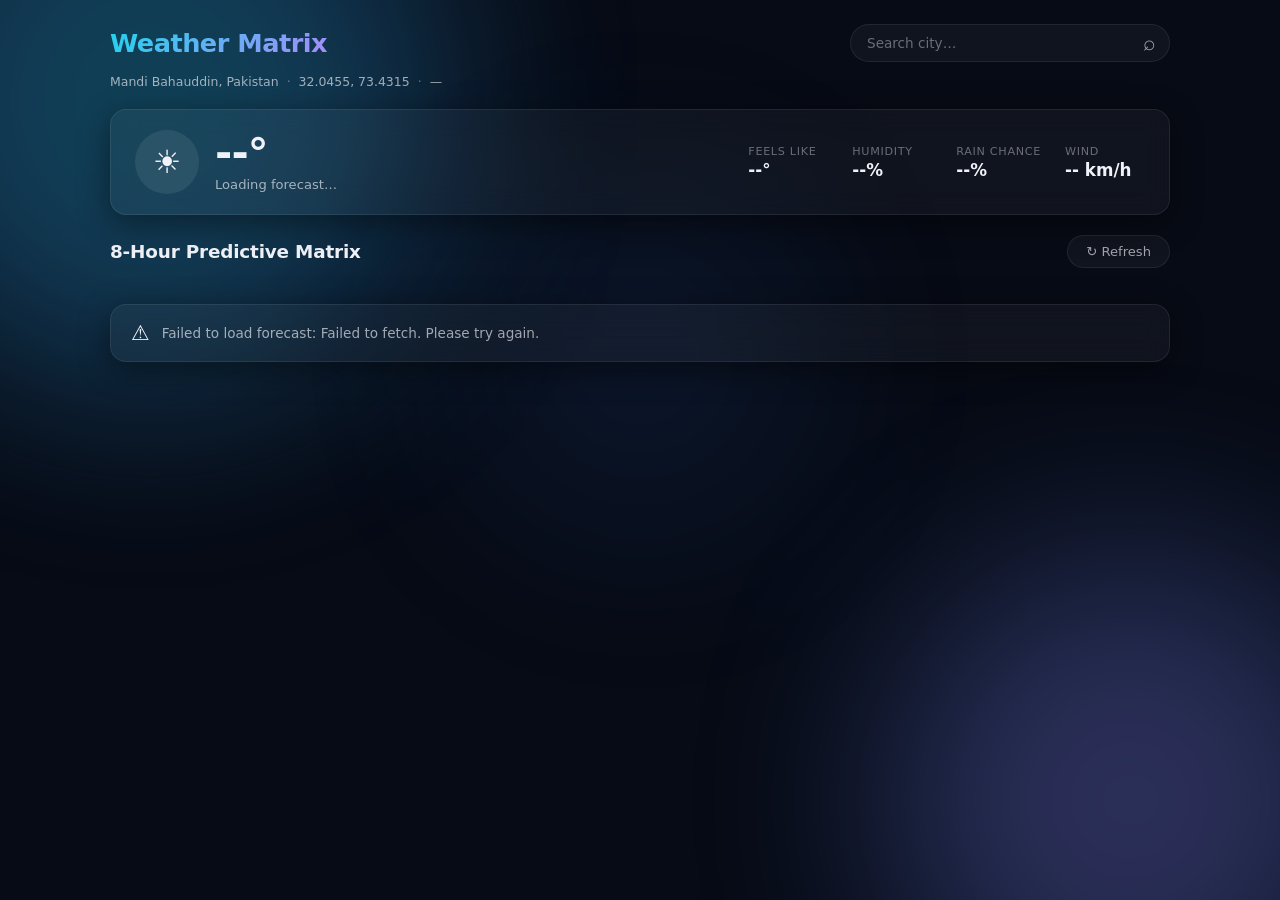
==== index.html @ 9264bd6d "feat: build predictive 8-hour dark matrix weather app with default coordinates 32.04551, 73.43149" ====
<!DOCTYPE html>
<html lang="en">
<head>
  <meta charset="UTF-8" />
  <meta name="viewport" content="width=device-width, initial-scale=1.0" />
  <title>Weather Matrix · 8‑Hour Precision Forecast</title>
  <link rel="stylesheet" href="styles.css" />
  <link rel="preconnect" href="https://api.open-meteo.com" />
</head>
<body>
  <div class="orb-bg">
    <div class="orb orb--1"></div>
    <div class="orb orb--2"></div>
    <div class="orb orb--3"></div>
  </div>

  <div class="app">
    <header class="header">
      <div class="header__top">
        <h1 class="header__title">Weather Matrix</h1>
        <div class="search">
          <input type="text" id="search-input" class="search__input" placeholder="Search city…" autocomplete="off" spellcheck="false" />
          <button id="search-btn" class="search__btn" aria-label="Search">⌕</button>
          <ul id="search-results" class="search__drop hidden"></ul>
        </div>
      </div>
      <div class="header__meta">
        <span id="location-name" class="header__loc">Loading…</span>
        <span class="header__sep">·</span>
        <span id="coords-display" class="header__coords"></span>
        <span class="header__sep">·</span>
        <span id="update-time" class="header__updated">—</span>
      </div>
    </header>

    <section class="current glass-card" id="current-section">
      <div class="current__primary">
        <div class="current__icon-wrap">
          <span id="current-icon" class="current__icon">☀️</span>
        </div>
        <div class="current__temp-wrap">
          <span id="current-temp" class="current__temp">--°</span>
          <span id="current-desc" class="current__desc">Loading forecast…</span>
        </div>
      </div>
      <div class="current__grid">
        <div class="metric">
          <span class="metric__label">Feels Like</span>
          <span id="feels-like" class="metric__value">--°</span>
        </div>
        <div class="metric">
          <span class="metric__label">Humidity</span>
          <span id="humidity" class="metric__value">--%</span>
        </div>
        <div class="metric">
          <span class="metric__label">Rain Chance</span>
          <span id="current-rain" class="metric__value">--%</span>
        </div>
        <div class="metric">
          <span class="metric__label">Wind</span>
          <span id="current-wind" class="metric__value">-- km/h</span>
        </div>
      </div>
    </section>

    <section class="matrix" id="matrix-section">
      <div class="matrix__header">
        <h2 class="matrix__title">8‑Hour Predictive Matrix</h2>
        <button id="refresh-btn" class="btn btn--glass" aria-label="Refresh forecast">↻ Refresh</button>
      </div>
      <div id="matrix-grid" class="matrix__grid">
        <div class="matrix__skeleton" aria-hidden="true">
          <div class="skeleton-card"></div>
          <div class="skeleton-card"></div>
          <div class="skeleton-card"></div>
          <div class="skeleton-card"></div>
          <div class="skeleton-card"></div>
          <div class="skeleton-card"></div>
          <div class="skeleton-card"></div>
          <div class="skeleton-card"></div>
        </div>
      </div>
    </section>

    <div id="status-notice" class="status-notice glass-card hidden">
      <span id="status-icon" class="status-notice__icon">⚠️</span>
      <span id="status-msg" class="status-notice__msg"></span>
    </div>
  </div>

  <script type="module" src="app.js"></script>
</body>
</html>
---- styles.css ----
*,
*::before,
*::after {
  margin: 0;
  padding: 0;
  box-sizing: border-box;
}

:root {
  --bg: #070b15;
  --surface: rgba(255, 255, 255, 0.04);
  --surface-hover: rgba(255, 255, 255, 0.08);
  --border: rgba(255, 255, 255, 0.08);
  --border-hover: rgba(255, 255, 255, 0.18);
  --text: #f0f2f8;
  --text-secondary: rgba(240, 242, 248, 0.65);
  --text-muted: rgba(240, 242, 248, 0.4);
  --cyan: #22d3ee;
  --blue: #3b82f6;
  --purple: #a78bfa;
  --amber: #fbbf24;
  --rose: #f43f5e;
  --green: #34d399;
  --radius: 16px;
  --radius-sm: 10px;
  --shadow: 0 8px 32px 0 rgba(0, 0, 0, 0.45);
  --font: 'Segoe UI', system-ui, -apple-system, sans-serif;
  --transition: 0.3s cubic-bezier(0.4, 0, 0.2, 1);
}

html {
  font-size: 16px;
  -webkit-font-smoothing: antialiased;
}

body {
  font-family: var(--font);
  background: var(--bg);
  color: var(--text);
  min-height: 100vh;
  display: flex;
  justify-content: center;
  overflow-x: hidden;
}

/* ── Ambient Orbs ── */
.orb-bg {
  position: fixed;
  inset: 0;
  pointer-events: none;
  z-index: 0;
  overflow: hidden;
}

.orb {
  position: absolute;
  border-radius: 50%;
  filter: blur(100px);
  opacity: 0.3;
  will-change: transform;
}

.orb--1 {
  width: 600px;
  height: 600px;
  top: -200px;
  left: -150px;
  background: radial-gradient(circle, var(--cyan), var(--blue));
  animation: orb-drift-1 20s ease-in-out infinite alternate;
}

.orb--2 {
  width: 500px;
  height: 500px;
  bottom: -150px;
  right: -100px;
  background: radial-gradient(circle, var(--purple), var(--blue));
  animation: orb-drift-2 25s ease-in-out infinite alternate;
}

.orb--3 {
  width: 400px;
  height: 400px;
  top: 40%;
  left: 50%;
  transform: translate(-50%, -50%);
  background: radial-gradient(circle, var(--blue), transparent);
  opacity: 0.15;
  animation: orb-drift-3 18s ease-in-out infinite alternate;
}

@keyframes orb-drift-1 {
  0% { transform: translate(0, 0) scale(1); }
  100% { transform: translate(180px, 120px) scale(1.2); }
}

@keyframes orb-drift-2 {
  0% { transform: translate(0, 0) scale(1); }
  100% { transform: translate(-160px, -80px) scale(1.15); }
}

@keyframes orb-drift-3 {
  0% { transform: translate(-50%, -50%) scale(1); opacity: 0.15; }
  50% { opacity: 0.25; }
  100% { transform: translate(-30%, -40%) scale(1.3); opacity: 0.1; }
}

/* ── App Container ── */
.app {
  position: relative;
  z-index: 1;
  width: 100%;
  max-width: 1100px;
  padding: 24px 20px 48px;
  display: flex;
  flex-direction: column;
  gap: 20px;
}

/* ── Glass Card ── */
.glass-card {
  background: var(--surface);
  backdrop-filter: blur(14px);
  -webkit-backdrop-filter: blur(14px);
  border: 1px solid var(--border);
  border-radius: var(--radius);
  box-shadow: var(--shadow);
  transition: border-color var(--transition), box-shadow var(--transition);
}

/* ── Header ── */
.header {
  display: flex;
  flex-direction: column;
  gap: 12px;
}

.header__top {
  display: flex;
  align-items: center;
  justify-content: space-between;
  gap: 16px;
  flex-wrap: wrap;
}

.header__title {
  font-size: 1.6rem;
  font-weight: 700;
  letter-spacing: -0.02em;
  background: linear-gradient(135deg, var(--cyan), var(--purple));
  -webkit-background-clip: text;
  -webkit-text-fill-color: transparent;
  background-clip: text;
  white-space: nowrap;
}

.header__meta {
  display: flex;
  align-items: center;
  gap: 8px;
  font-size: 0.78rem;
  color: var(--text-secondary);
  flex-wrap: wrap;
}

.header__sep { color: var(--text-muted); }
.header__loc { font-weight: 500; }

/* ── Search ── */
.search {
  position: relative;
  flex: 1;
  max-width: 320px;
  min-width: 180px;
}

.search__input {
  width: 100%;
  padding: 10px 40px 10px 16px;
  background: var(--surface);
  border: 1px solid var(--border);
  border-radius: 100px;
  color: var(--text);
  font-size: 0.85rem;
  font-family: inherit;
  outline: none;
  transition: border-color var(--transition), box-shadow var(--transition);
}

.search__input:focus {
  border-color: var(--cyan);
  box-shadow: 0 0 0 3px rgba(34, 211, 238, 0.15);
}

.search__input::placeholder { color: var(--text-muted); }

.search__btn {
  position: absolute;
  right: 6px;
  top: 50%;
  transform: translateY(-50%);
  background: none;
  border: none;
  color: var(--text-secondary);
  font-size: 1.3rem;
  cursor: pointer;
  padding: 4px 8px;
  border-radius: 50%;
  transition: color var(--transition), background var(--transition);
}

.search__btn:hover { color: var(--cyan); background: var(--surface-hover); }

.search__drop {
  position: absolute;
  top: calc(100% + 6px);
  left: 0;
  right: 0;
  list-style: none;
  background: rgba(7, 11, 21, 0.95);
  backdrop-filter: blur(16px);
  border: 1px solid var(--border);
  border-radius: var(--radius-sm);
  max-height: 240px;
  overflow-y: auto;
  z-index: 100;
}

.search__drop.hidden { display: none; }

.search__drop li {
  padding: 10px 14px;
  cursor: pointer;
  font-size: 0.82rem;
  color: var(--text-secondary);
  border-bottom: 1px solid rgba(255, 255, 255, 0.04);
  transition: background var(--transition), color var(--transition);
}

.search__drop li:last-child { border-bottom: none; }

.search__drop li:hover,
.search__drop li.active {
  background: var(--surface-hover);
  color: var(--text);
}

.search__drop li .country {
  color: var(--text-muted);
  font-size: 0.72rem;
  margin-left: 6px;
}

/* ── Current Conditions ── */
.current {
  display: flex;
  flex-wrap: wrap;
  align-items: center;
  gap: 20px 32px;
  padding: 20px 24px;
}

.current__primary {
  display: flex;
  align-items: center;
  gap: 16px;
}

.current__icon-wrap {
  width: 64px;
  height: 64px;
  display: flex;
  align-items: center;
  justify-content: center;
  background: var(--surface-hover);
  border-radius: 50%;
  font-size: 2rem;
}

.current__temp {
  font-size: 2.6rem;
  font-weight: 600;
  letter-spacing: -0.02em;
  line-height: 1;
}

.current__desc {
  display: block;
  font-size: 0.82rem;
  color: var(--text-secondary);
  margin-top: 4px;
}

.current__grid {
  display: flex;
  flex-wrap: wrap;
  gap: 12px 24px;
  margin-left: auto;
}

.metric {
  display: flex;
  flex-direction: column;
  gap: 2px;
  min-width: 80px;
}

.metric__label {
  font-size: 0.7rem;
  text-transform: uppercase;
  letter-spacing: 0.06em;
  color: var(--text-muted);
}

.metric__value {
  font-size: 1.05rem;
  font-weight: 600;
}

/* ── Matrix Section ── */
.matrix__header {
  display: flex;
  align-items: center;
  justify-content: space-between;
  margin-bottom: 16px;
}

.matrix__title {
  font-size: 1.15rem;
  font-weight: 600;
  letter-spacing: -0.01em;
}

.btn {
  display: inline-flex;
  align-items: center;
  gap: 6px;
  padding: 8px 18px;
  border: 1px solid var(--border);
  border-radius: 100px;
  background: var(--surface);
  color: var(--text-secondary);
  font-size: 0.82rem;
  font-family: inherit;
  cursor: pointer;
  transition: all var(--transition);
}

.btn:hover {
  background: var(--surface-hover);
  border-color: var(--border-hover);
  color: var(--text);
}

.btn:disabled {
  opacity: 0.5;
  cursor: not-allowed;
}

/* ── Matrix Grid ── */
.matrix__grid {
  display: grid;
  grid-template-columns: repeat(4, 1fr);
  gap: 12px;
}

/* ── Hour Card ── */
.hour-card {
  background: var(--surface);
  backdrop-filter: blur(12px);
  -webkit-backdrop-filter: blur(12px);
  border: 1px solid var(--border);
  border-radius: var(--radius);
  padding: 16px 14px;
  box-shadow: var(--shadow);
  transition: transform var(--transition), border-color var(--transition), box-shadow var(--transition);
  display: flex;
  flex-direction: column;
  gap: 10px;
}

.hour-card:hover {
  transform: translateY(-4px) scale(1.02);
  border-color: rgba(34, 211, 238, 0.35);
  box-shadow: 0 12px 40px 0 rgba(0, 0, 0, 0.5), 0 0 20px rgba(34, 211, 238, 0.08);
}

.hour-card__head {
  display: flex;
  justify-content: space-between;
  align-items: center;
}

.hour-card__time {
  font-size: 0.82rem;
  font-weight: 600;
  color: var(--text-secondary);
}

.hour-card__offset {
  font-size: 0.68rem;
  color: var(--text-muted);
  background: var(--surface-hover);
  padding: 2px 8px;
  border-radius: 100px;
}

.hour-card__icon {
  font-size: 1.8rem;
  text-align: center;
  line-height: 1.3;
}

.hour-card__temps {
  display: flex;
  justify-content: center;
  gap: 12px;
}

.hour-card__temp {
  font-size: 1.4rem;
  font-weight: 700;
}

.hour-card__feels {
  font-size: 0.8rem;
  color: var(--text-secondary);
  align-self: flex-end;
  padding-bottom: 2px;
}

.hour-card__rain {
  display: flex;
  flex-direction: column;
  gap: 4px;
}

.rain-label {
  display: flex;
  justify-content: space-between;
  font-size: 0.78rem;
}

.rain-label__pct {
  font-weight: 600;
  color: var(--cyan);
}

.rain-label__mm {
  color: var(--text-muted);
}

.rain-track {
  height: 4px;
  background: rgba(255, 255, 255, 0.06);
  border-radius: 4px;
  overflow: hidden;
}

.rain-fill {
  height: 100%;
  border-radius: 4px;
  background: linear-gradient(90deg, var(--green), var(--amber), var(--rose));
  transition: width 0.6s ease;
}

.hour-card__wind {
  display: flex;
  align-items: center;
  justify-content: center;
  gap: 6px;
  font-size: 0.8rem;
  color: var(--text-secondary);
}

.hour-card__wind .wind-icon { font-size: 1rem; }

/* ── Status Notice ── */
.status-notice {
  display: flex;
  align-items: center;
  gap: 12px;
  padding: 16px 20px;
}

.status-notice.hidden { display: none; }

.status-notice__icon { font-size: 1.3rem; }

.status-notice__msg {
  font-size: 0.85rem;
  color: var(--text-secondary);
}

/* ── Skeleton ── */
.matrix__skeleton {
  display: contents;
}

.skeleton-card {
  background: var(--surface);
  border: 1px solid var(--border);
  border-radius: var(--radius);
  padding: 16px 14px;
  height: 180px;
  position: relative;
  overflow: hidden;
}

.skeleton-card::after {
  content: '';
  position: absolute;
  inset: 0;
  background: linear-gradient(90deg, transparent, rgba(255, 255, 255, 0.04), transparent);
  animation: skeleton-shimmer 1.6s ease-in-out infinite;
}

@keyframes skeleton-shimmer {
  0% { transform: translateX(-100%); }
  100% { transform: translateX(100%); }
}

/* ── Temp Colors ── */
.temp-hot { color: var(--rose); }
.temp-warm { color: var(--amber); }
.temp-mild { color: var(--green); }
.temp-cool { color: var(--cyan); }
.temp-cold { color: var(--purple); }

/* ── Fade In Animation ── */
@keyframes fade-up {
  from { opacity: 0; transform: translateY(12px); }
  to { opacity: 1; transform: translateY(0); }
}

.hour-card {
  animation: fade-up 0.4s ease both;
}

.hour-card:nth-child(1) { animation-delay: 0.02s; }
.hour-card:nth-child(2) { animation-delay: 0.06s; }
.hour-card:nth-child(3) { animation-delay: 0.10s; }
.hour-card:nth-child(4) { animation-delay: 0.14s; }
.hour-card:nth-child(5) { animation-delay: 0.18s; }
.hour-card:nth-child(6) { animation-delay: 0.22s; }
.hour-card:nth-child(7) { animation-delay: 0.26s; }
.hour-card:nth-child(8) { animation-delay: 0.30s; }

/* ── Scrollbar ── */
.search__drop::-webkit-scrollbar { width: 4px; }
.search__drop::-webkit-scrollbar-track { background: transparent; }
.search__drop::-webkit-scrollbar-thumb { background: var(--border); border-radius: 4px; }

/* ── Responsive ── */
@media (max-width: 860px) {
  .matrix__grid { grid-template-columns: repeat(2, 1fr); }
  .current { flex-direction: column; align-items: stretch; }
  .current__grid { margin-left: 0; }
  .current__primary { justify-content: center; }
  .current__grid { justify-content: center; }
}

@media (max-width: 540px) {
  .app { padding: 16px 12px 32px; gap: 14px; }
  .header__top { flex-direction: column; align-items: stretch; }
  .search { max-width: none; }
  .header__title { font-size: 1.3rem; }
  .matrix__grid { grid-template-columns: 1fr; }
  .current { padding: 16px; }
  .current__temp { font-size: 2rem; }
  .current__icon-wrap { width: 48px; height: 48px; font-size: 1.5rem; }
  .current__grid { gap: 10px 16px; }
  .metric { min-width: 60px; }
  .metric__value { font-size: 0.92rem; }
}
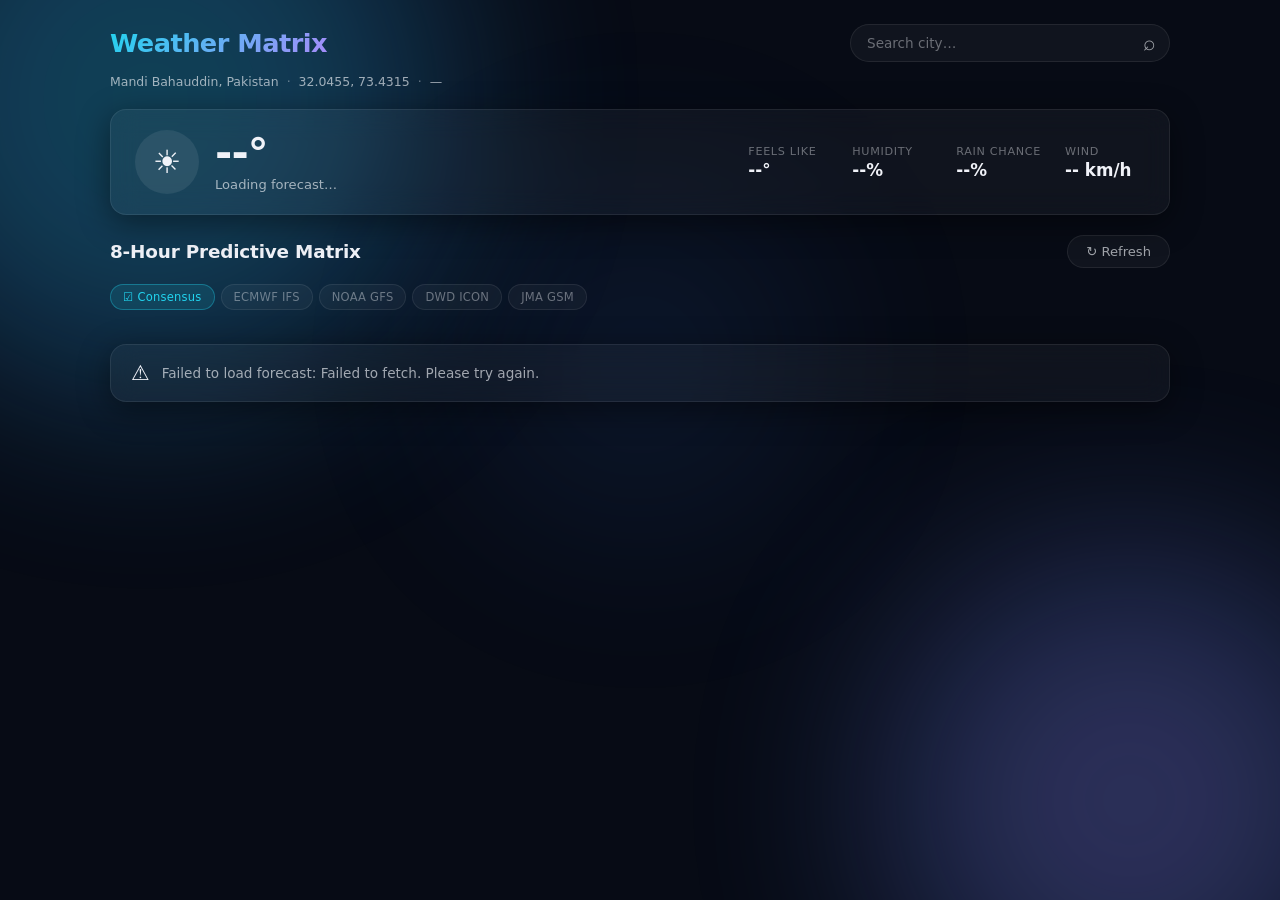
==== commit 653c5fbb: "feat: integrate 4-model forecast comparison (ECMWF, GFS, ICON, GSM) with consensus switching" ====
--- a/index.html
+++ b/index.html
@@ -66,7 +66,14 @@
     <section class="matrix" id="matrix-section">
       <div class="matrix__header">
         <h2 class="matrix__title">8‑Hour Predictive Matrix</h2>
-        <button id="refresh-btn" class="btn btn--glass" aria-label="Refresh forecast">↻ Refresh</button>
+        <button id="refresh-btn" class="btn" aria-label="Refresh forecast">↻ Refresh</button>
+      </div>
+      <div class="model-bar" id="model-bar">
+        <button class="model-tab active" data-model="consensus">☑ Consensus</button>
+        <button class="model-tab" data-model="ecmwf_ifs">ECMWF IFS</button>
+        <button class="model-tab" data-model="gfs_global">NOAA GFS</button>
+        <button class="model-tab" data-model="dwd_icon">DWD ICON</button>
+        <button class="model-tab" data-model="jma_gsm">JMA GSM</button>
       </div>
       <div id="matrix-grid" class="matrix__grid">
         <div class="matrix__skeleton" aria-hidden="true">
--- a/styles.css
+++ b/styles.css
@@ -364,6 +364,40 @@
   gap: 12px;
 }
 
+/* ── Model Bar ── */
+.model-bar {
+  display: flex;
+  flex-wrap: wrap;
+  gap: 6px;
+  margin-bottom: 14px;
+}
+
+.model-tab {
+  padding: 5px 12px;
+  border: 1px solid var(--border);
+  border-radius: 100px;
+  background: var(--surface);
+  color: var(--text-muted);
+  font-size: 0.72rem;
+  font-weight: 500;
+  font-family: inherit;
+  letter-spacing: 0.02em;
+  cursor: pointer;
+  transition: all var(--transition);
+}
+
+.model-tab:hover {
+  background: var(--surface-hover);
+  border-color: var(--border-hover);
+  color: var(--text-secondary);
+}
+
+.model-tab.active {
+  background: rgba(34, 211, 238, 0.12);
+  border-color: rgba(34, 211, 238, 0.35);
+  color: var(--cyan);
+}
+
 /* ── Hour Card ── */
 .hour-card {
   background: var(--surface);
@@ -474,6 +508,40 @@
 }
 
 .hour-card__wind .wind-icon { font-size: 1rem; }
+
+.hour-card__model-badge {
+  font-size: 0.62rem;
+  font-weight: 600;
+  letter-spacing: 0.04em;
+  color: var(--cyan);
+  background: rgba(34, 211, 238, 0.1);
+  padding: 2px 8px;
+  border-radius: 100px;
+  border: 1px solid rgba(34, 211, 238, 0.15);
+}
+
+.hour-card .model-dots {
+  display: flex;
+  justify-content: center;
+  gap: 4px;
+  padding: 2px 0;
+}
+
+.hour-card .model-dot {
+  width: 6px;
+  height: 6px;
+  border-radius: 50%;
+  background: var(--border);
+  transition: background var(--transition);
+}
+
+.hour-card .model-dot.active {
+  background: var(--cyan);
+}
+
+.hour-card .model-dot.maybe {
+  background: var(--amber);
+}
 
 /* ── Status Notice ── */
 .status-notice {
